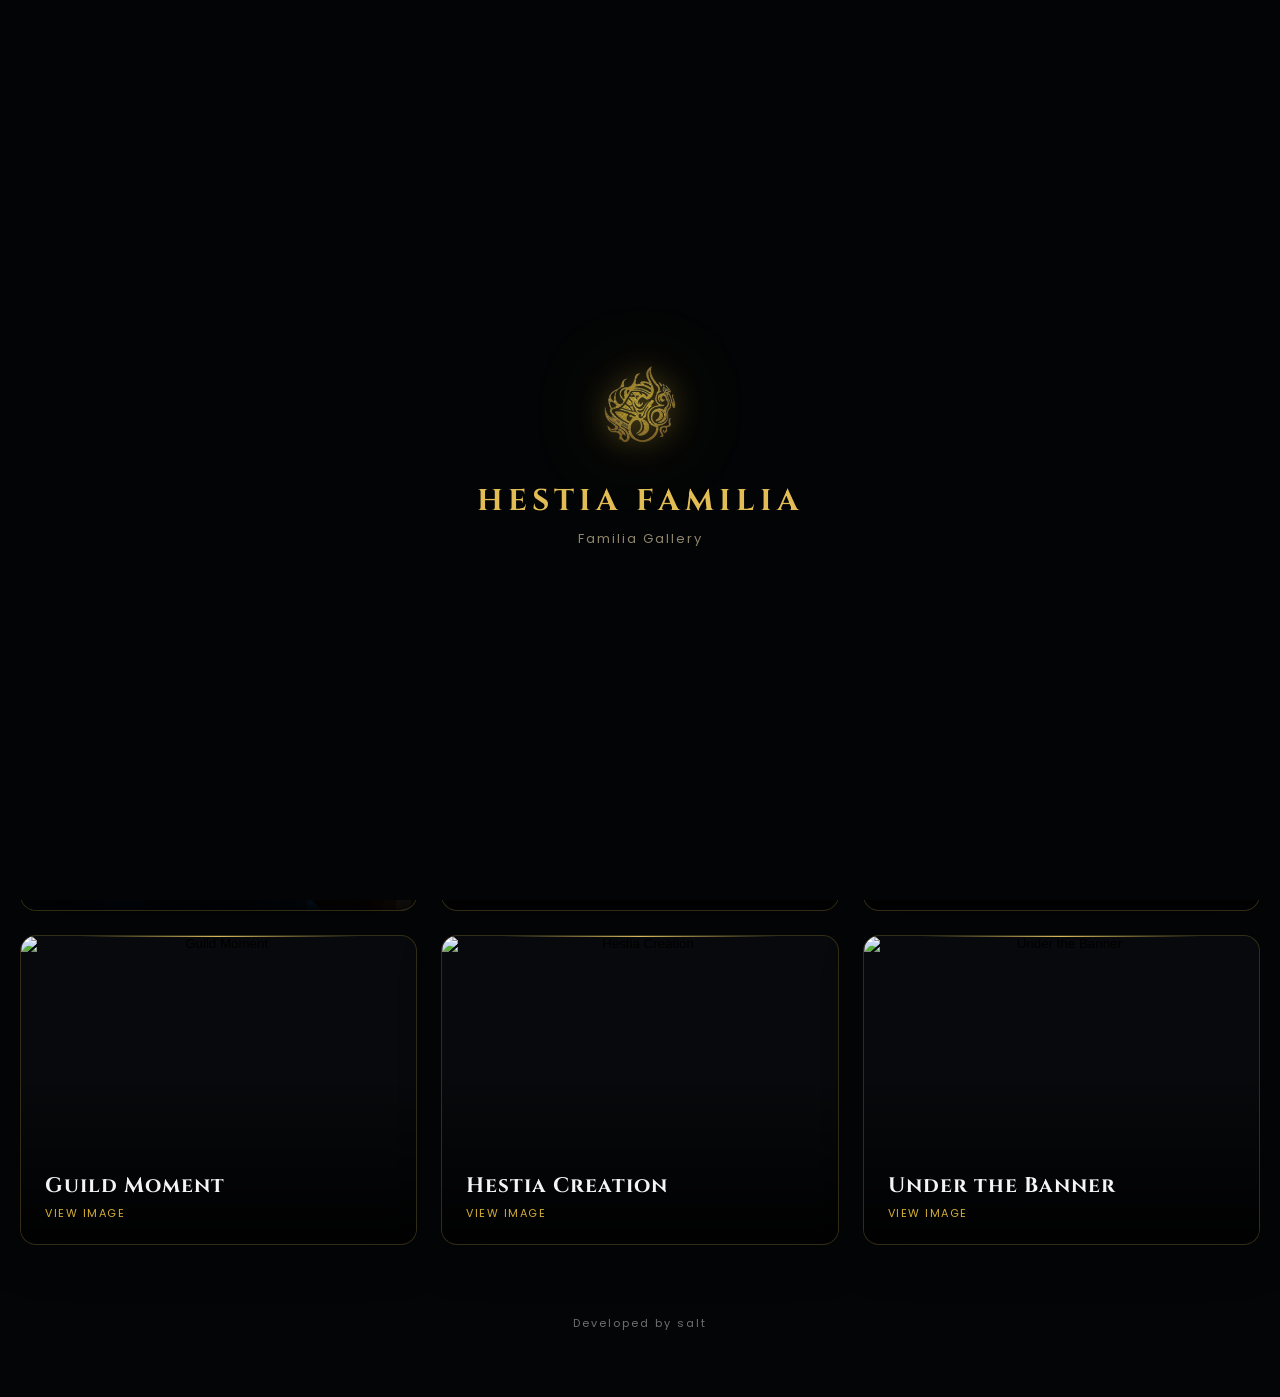
==== gallery.html @ 2c68318e "Update gallery.html" ====
<!DOCTYPE html>
<html lang="en">

<head>

    <meta charset="UTF-8">

    <meta
        name="viewport"
        content="width=device-width, initial-scale=1.0"
    >

    <title>Gallery | HESTIA FAMILIA</title>

    <link rel="preconnect" href="https://fonts.googleapis.com">

    <link
        rel="preconnect"
        href="https://fonts.gstatic.com"
        crossorigin
    >

    <link
        href="https://fonts.googleapis.com/css2?family=Cinzel:wght@500;700&family=Poppins:wght@300;400;600&display=swap"
        rel="stylesheet"
    >

    <link rel="stylesheet" href="style.css?v=80">
    <link rel="stylesheet" href="gallery.css?v=80">

</head>

<body class="gallery-page">

    <div id="loading-screen">

        <img
            src="HESTIACLANLOGOREAL.png"
            alt="Hestia Familia Logo"
        >

        <h1>HESTIA FAMILIA</h1>

        <p>Familia Gallery</p>

    </div>

    <div class="background-effects">

        <div class="stars"></div>

        <div id="twinkling-stars"></div>

        <div id="embers"></div>

        <div id="shooting-stars"></div>

    </div>

    <header>

        <a class="brand" href="index.html">

            <img
                src="HESTIACLANLOGOREAL.png"
                alt="HESTIA Logo"
            >

            <span>HESTIA FAMILIA</span>

        </a>

        <nav>

            <a href="index.html">
                Home
            </a>

            <a href="members.html">
                Members
            </a>

            <a
                class="active"
                href="gallery.html"
            >
                Gallery
            </a>

            <a href="rules.html">
                Rules
            </a>

            <a
                href="https://discord.gg/Nd5yAmPu9a"
                target="_blank"
                rel="noopener noreferrer"
            >
                Discord
            </a>

        </nav>

    </header>

    <main class="gallery-main">

        <section class="gallery-heading">

            <span class="heading-symbol">
                ✦
            </span>

            <h1>Familia Gallery</h1>

            <p>
                Memories, battles, creations, and moments shared
                beneath the banner of Hestia Familia.
            </p>

        </section>

        <section class="gallery-section">

            <div class="gallery-title">

                <span>✦</span>

                <h2>Our Memories</h2>

                <span>✦</span>

            </div>

            <p class="gallery-count">
                Click an image to view it in fullscreen.
            </p>

            <div
                id="gallery-grid"
                class="gallery-grid"
            >

                <button
                    class="gallery-item"
                    type="button"
                    data-full="meandaki.png"
                    data-title="Random Snaps"
                    data-description="A memorable memory of Hestia Familia."
                >

                    <img
                        src="meandaki.png"
                        alt="Random Snaps"
                        loading="lazy"
                    >

                    <span class="gallery-overlay">

                        <strong>Familia Gathering</strong>

                        <small>
                            View image
                        </small>

                    </span>

                </button>

                <button
                    class="gallery-item"
                    type="button"
                    data-full="gallery2.jpg"
                    data-title="Battle Memories"
                    data-description="Moments forged through battle and teamwork."
                >

                    <img
                        src="gallery2.jpg"
                        alt="Battle Memories"
                        loading="lazy"
                    >

                    <span class="gallery-overlay">

                        <strong>Battle Memories</strong>

                        <small>
                            View image
                        </small>

                    </span>

                </button>

                <button
                    class="gallery-item"
                    type="button"
                    data-full="gallery3.jpg"
                    data-title="Familia Adventure"
                    data-description="Another adventure shared beneath our banner."
                >

                    <img
                        src="gallery3.jpg"
                        alt="Familia Adventure"
                        loading="lazy"
                    >

                    <span class="gallery-overlay">

                        <strong>Familia Adventure</strong>

                        <small>
                            View image
                        </small>

                    </span>

                </button>

                <button
                    class="gallery-item"
                    type="button"
                    data-full="gallery4.jpg"
                    data-title="Guild Moment"
                    data-description="A special moment remembered by the Familia."
                >

                    <img
                        src="gallery4.jpg"
                        alt="Guild Moment"
                        loading="lazy"
                    >

                    <span class="gallery-overlay">

                        <strong>Guild Moment</strong>

                        <small>
                            View image
                        </small>

                    </span>

                </button>

                <button
                    class="gallery-item"
                    type="button"
                    data-full="gallery5.jpg"
                    data-title="Hestia Creation"
                    data-description="A creation made by a member of Hestia Familia."
                >

                    <img
                        src="gallery5.jpg"
                        alt="Hestia Creation"
                        loading="lazy"
                    >

                    <span class="gallery-overlay">

                        <strong>Hestia Creation</strong>

                        <small>
                            View image
                        </small>

                    </span>

                </button>

                <button
                    class="gallery-item"
                    type="button"
                    data-full="gallery6.jpg"
                    data-title="Under the Banner"
                    data-description="United under one banner as one Familia."
                >

                    <img
                        src="gallery6.jpg"
                        alt="Under the Banner"
                        loading="lazy"
                    >

                    <span class="gallery-overlay">

                        <strong>Under the Banner</strong>

                        <small>
                            View image
                        </small>

                    </span>

                </button>

            </div>

        </section>

        <p class="gallery-developer">
            Developed by salt
        </p>

    </main>

    <div
        id="gallery-lightbox"
        class="gallery-lightbox"
        aria-hidden="true"
    >

        <button
            id="lightbox-close"
            class="lightbox-close"
            type="button"
            aria-label="Close image"
        >
            ×
        </button>

        <button
            id="lightbox-previous"
            class="lightbox-navigation lightbox-previous"
            type="button"
            aria-label="Previous image"
        >
            ‹
        </button>

        <figure class="lightbox-content">

            <img
                id="lightbox-image"
                src=""
                alt=""
            >

            <figcaption>

                <h2 id="lightbox-title"></h2>

                <p id="lightbox-description"></p>

            </figcaption>

        </figure>

        <button
            id="lightbox-next"
            class="lightbox-navigation lightbox-next"
            type="button"
            aria-label="Next image"
        >
            ›
        </button>

    </div>

    <script src="script.js?v=80"></script>
    <script src="gallery.js?v=80"></script>

</body>

</html>
---- style.css ----
/* =====================================================
   HESTIA FAMILIA — MAIN STYLESHEET
===================================================== */

* {
    margin: 0;
    padding: 0;
    box-sizing: border-box;
}

html,
body {
    width: 100%;
    height: 100%;
}

html {
    overflow: hidden;
}

body {
    position: relative;
    overflow: hidden;

    font-family: "Poppins", sans-serif;
    color: #ffffff;

    background: #030405;
}

/* =====================================================
   BACKGROUND
===================================================== */

.background-effects {
    position: fixed;
    inset: 0;
    z-index: -10;

    overflow: hidden;
    pointer-events: none;

    background:
        radial-gradient(
            circle at 50% 35%,
            rgba(173, 128, 25, 0.2),
            transparent 35%
        ),
        radial-gradient(
            circle at 20% 85%,
            rgba(18, 33, 55, 0.15),
            transparent 35%
        ),
        linear-gradient(
            180deg,
            #06080c 0%,
            #020304 100%
        );
}

.stars {
    position: absolute;
    inset: -500px 0 0;

    background-image:
        radial-gradient(
            circle,
            rgba(255, 255, 255, 0.9) 1px,
            transparent 1px
        ),
        radial-gradient(
            circle,
            rgba(212, 175, 55, 0.75) 1px,
            transparent 1px
        );

    background-position:
        0 0,
        35px 35px;

    background-size:
        78px 78px,
        115px 115px;

    opacity: 0.22;

    animation: moveStars 90s linear infinite;
}

@keyframes moveStars {
    from {
        transform: translateY(0);
    }

    to {
        transform: translateY(500px);
    }
}

/* Twinkling stars created by JavaScript */

.twinkle {
    position: absolute;

    width: 2px;
    height: 2px;

    border-radius: 50%;

    background: #ffffff;

    box-shadow:
        0 0 6px rgba(255, 255, 255, 0.9),
        0 0 12px rgba(255, 255, 255, 0.35);

    animation:
        twinkleStar var(--duration)
        ease-in-out
        infinite;

    animation-delay: var(--delay);
}

.twinkle.gold {
    background: #e2bd55;

    box-shadow:
        0 0 7px rgba(226, 189, 85, 0.95),
        0 0 15px rgba(226, 189, 85, 0.4);
}

@keyframes twinkleStar {
    0%,
    100% {
        opacity: 0.15;
        transform: scale(0.7);
    }

    50% {
        opacity: 1;
        transform: scale(1.7);
    }
}

/* Floating embers */

.ember {
    position: absolute;
    bottom: -20px;

    width: var(--size);
    height: var(--size);

    border-radius: 50%;

    background: #d8a533;

    box-shadow:
        0 0 8px rgba(216, 165, 51, 0.9),
        0 0 18px rgba(216, 165, 51, 0.4);

    opacity: 0;

    animation:
        emberRise var(--duration)
        linear
        infinite;

    animation-delay: var(--delay);
}

@keyframes emberRise {
    0% {
        opacity: 0;
        transform: translate(0, 0) scale(0.5);
    }

    15% {
        opacity: 0.7;
    }

    80% {
        opacity: 0.2;
    }

    100% {
        opacity: 0;
        transform:
            translate(var(--drift), -110vh)
            scale(1.2);
    }
}

/* Shooting stars */

.shooting-star {
    position: absolute;

    width: 140px;
    height: 1px;

    opacity: 0;

    background:
        linear-gradient(
            90deg,
            transparent,
            rgba(255, 238, 183, 0.95)
        );

    transform: rotate(-35deg);

    animation:
        shootingStar var(--duration)
        ease-in-out
        infinite;

    animation-delay: var(--delay);
}

@keyframes shootingStar {
    0%,
    80% {
        opacity: 0;
        transform:
            translate(0, 0)
            rotate(-35deg);
    }

    84% {
        opacity: 1;
    }

    100% {
        opacity: 0;
        transform:
            translate(-650px, 650px)
            rotate(-35deg);
    }
}

/* =====================================================
   LOADING SCREEN
===================================================== */

#loading-screen {
    position: fixed;
    inset: 0;
    z-index: 9999;

    display: flex;
    flex-direction: column;
    justify-content: center;
    align-items: center;

    background: #030405;

    transition:
        opacity 0.8s ease,
        visibility 0.8s ease;
}

#loading-screen.hidden {
    opacity: 0;
    visibility: hidden;
    pointer-events: none;
}

#loading-screen img {
    width: 170px;

    filter:
        drop-shadow(
            0 0 15px
            rgba(212, 175, 55, 0.45)
        )
        drop-shadow(
            0 0 40px
            rgba(212, 175, 55, 0.2)
        );

    animation:
        loadingPulse 2s
        ease-in-out
        infinite;
}

#loading-screen h1 {
    margin-top: 24px;

    font-family: "Cinzel", serif;
    font-size: 30px;
    letter-spacing: 5px;

    color: #e2bd55;
}

#loading-screen p {
    margin-top: 8px;

    color: #8f856d;
    font-size: 13px;
    letter-spacing: 2px;
}

@keyframes loadingPulse {
    0%,
    100% {
        opacity: 0.75;
        transform: scale(1);
    }

    50% {
        opacity: 1;
        transform: scale(1.06);
    }
}

/* =====================================================
   HEADER / NAVIGATION
===================================================== */

header {
    position: fixed;
    top: 0;
    left: 0;
    z-index: 100;

    width: 100%;
    height: 78px;

    display: flex;
    justify-content: space-between;
    align-items: center;

    padding: 14px 60px;

    background:
        linear-gradient(
            180deg,
            rgba(3, 4, 5, 0.78),
            transparent
        );
}

.brand {
    display: flex;
    align-items: center;
    gap: 14px;

    font-family: "Cinzel", serif;
    font-size: 22px;
    letter-spacing: 1px;

    color: #d4af37;
}

.brand img {
    width: 42px;
    height: 42px;
    object-fit: contain;

    filter:
        drop-shadow(
            0 0 8px
            rgba(212, 175, 55, 0.3)
        );
}

nav {
    display: flex;
    align-items: center;
    gap: 34px;
}

nav a {
    position: relative;

    color: #e2e2e2;
    font-size: 16px;
    text-decoration: none;

    cursor: pointer;

    transition:
        color 0.25s ease;
}

nav a::after {
    content: "";

    position: absolute;
    left: 0;
    bottom: -8px;

    width: 0;
    height: 2px;

    background: #d4af37;

    transition:
        width 0.25s ease;
}

nav a:hover,
nav a.active {
    color: #d4af37;
}

nav a:hover::after,
nav a.active::after {
    width: 100%;
}

/* =====================================================
   HERO
===================================================== */

.hero {
    width: 100%;
    height: 100vh;
    height: 100dvh;

    display: flex;
    flex-direction: column;
    justify-content: center;
    align-items: center;

    text-align: center;

    padding:
        82px
        20px
        82px;

    overflow: hidden;
}

/* =====================================================
   CREST
===================================================== */

.crest {
    position: relative;

    width: 300px;
    height: 300px;

    display: flex;
    justify-content: center;
    align-items: center;

    flex-shrink: 0;

    animation:
        crestFloat 6s
        ease-in-out
        infinite;
}

.crest::before {
    content: "";

    position: absolute;
    inset: 15px;

    border-radius: 50%;

    background:
        radial-gradient(
            circle,
            rgba(212, 175, 55, 0.18),
            rgba(212, 175, 55, 0.04) 55%,
            transparent 72%
        );

    filter: blur(5px);
}

.crest-ring {
    position: relative;

    width: 280px;
    height: 280px;

    display: flex;
    justify-content: center;
    align-items: center;

    border-radius: 50%;

    border:
        1px solid
        rgba(212, 175, 55, 0.55);

    box-shadow:
        inset 0 0 22px
        rgba(212, 175, 55, 0.08),
        0 0 20px
        rgba(212, 175, 55, 0.12),
        0 0 55px
        rgba(212, 175, 55, 0.08);
}

.crest-ring::before,
.crest-ring::after {
    content: "";

    position: absolute;

    border-radius: 50%;
}

.crest-ring::before {
    inset: 12px;

    border:
        1px dashed
        rgba(212, 175, 55, 0.28);

    animation:
        rotateRing 45s
        linear
        infinite;
}

.crest-ring::after {
    inset: 29px;

    border:
        1px solid
        rgba(212, 175, 55, 0.16);
}

.hero-logo {
    position: relative;
    z-index: 2;

    width: 205px;
    height: auto;

    filter:
        drop-shadow(
            0 0 15px
            rgba(212, 175, 55, 0.3)
        )
        drop-shadow(
            0 0 38px
            rgba(212, 175, 55, 0.14)
        );
}

.crest-star {
    position: absolute;
    z-index: 4;

    color: #dfbd57;

    text-shadow:
        0 0 12px
        rgba(223, 189, 87, 0.8);

    animation:
        crestStarGlow 2.5s
        ease-in-out
        infinite;
}

.star-one {
    top: -12px;
    left: 50%;

    font-size: 24px;

    transform: translateX(-50%);
}

.star-two {
    bottom: 17px;
    left: 4px;

    font-size: 15px;
}

.star-three {
    right: 4px;
    bottom: 17px;

    font-size: 15px;
}

@keyframes crestFloat {
    0%,
    100% {
        transform: translateY(0);
    }

    50% {
        transform: translateY(-10px);
    }
}

@keyframes rotateRing {
    from {
        transform: rotate(0deg);
    }

    to {
        transform: rotate(360deg);
    }
}

@keyframes crestStarGlow {
    0%,
    100% {
        opacity: 0.45;
    }

    50% {
        opacity: 1;
    }
}

/* =====================================================
   HERO TEXT
===================================================== */

.hero h1 {
    margin-top: 16px;

    font-family: "Cinzel", serif;
    font-size: clamp(38px, 4vw, 58px);
    line-height: 1.05;
    letter-spacing: 3px;
}

.hero h2 {
    margin-top: 10px;

    color: #d4af37;

    font-size: clamp(18px, 2vw, 25px);
    font-weight: 400;
}

.hero p {
    max-width: 700px;

    margin: 18px auto 0;

    color: #bdbdbd;

    font-size: clamp(14px, 1.2vw, 17px);
    line-height: 1.65;
}

/* =====================================================
   BUTTON
===================================================== */

.button {
    display: inline-flex;
    justify-content: center;
    align-items: center;

    margin-top: 22px;
    padding: 12px 40px;

    border:
        2px solid
        #d4af37;

    border-radius: 999px;

    color: #d4af37;

    font-size: 16px;
    text-decoration: none;

    background:
        rgba(5, 6, 8, 0.65);

    transition:
        color 0.3s ease,
        background 0.3s ease,
        box-shadow 0.3s ease,
        transform 0.3s ease;
}

.button:hover {
    color: #050608;
    background: #d4af37;

    box-shadow:
        0 0 18px
        rgba(212, 175, 55, 0.4);

    transform: translateY(-2px);
}

/* =====================================================
   FOOTER
===================================================== */

footer {
    position: fixed;
    left: 0;
    bottom: 12px;
    z-index: 100;

    width: 100%;

    color: #777777;

    font-size: 12px;
    letter-spacing: 2px;
    text-align: center;

    pointer-events: none;
}

/* =====================================================
   SHORT LAPTOP SCREENS
===================================================== */

@media (max-height: 800px) {
    header {
        height: 66px;
        padding: 10px 45px;
    }

    .brand img {
        width: 36px;
        height: 36px;
    }

    .brand {
        font-size: 19px;
    }

    .hero {
        padding:
            68px
            20px
            62px;
    }

    .crest {
        width: 245px;
        height: 245px;
    }

    .crest-ring {
        width: 228px;
        height: 228px;
    }

    .hero-logo {
        width: 165px;
    }

    .hero h1 {
        margin-top: 8px;
        font-size: 40px;
    }

    .hero h2 {
        margin-top: 5px;
        font-size: 19px;
    }

    .hero p {
        margin-top: 10px;
        font-size: 14px;
        line-height: 1.45;
    }

    .button {
        margin-top: 14px;
        padding: 9px 32px;
        font-size: 14px;
    }

    footer {
        bottom: 7px;
        font-size: 10px;
    }
}

/* =====================================================
   MOBILE
===================================================== */

@media (max-width: 760px) {
    header {
        height: auto;

        flex-direction: column;

        padding: 10px 14px;
        gap: 8px;
    }

    .brand {
        font-size: 16px;
    }

    .brand img {
        width: 32px;
        height: 32px;
    }

    nav {
        gap: 14px;
    }

    nav a {
        font-size: 12px;
    }

    .hero {
        padding:
            110px
            18px
            55px;
    }

    .crest {
        width: 235px;
        height: 235px;
    }

    .crest-ring {
        width: 220px;
        height: 220px;
    }

    .hero-logo {
        width: 160px;
    }

    .hero h1 {
        margin-top: 10px;

        font-size: 34px;
        letter-spacing: 2px;
    }

    .hero h2 {
        font-size: 17px;
    }

    .hero p {
        max-width: 92%;

        margin-top: 12px;

        font-size: 13px;
        line-height: 1.5;
    }

    .button {
        margin-top: 16px;
        padding: 10px 28px;

        font-size: 14px;
    }

    footer {
        bottom: 7px;
        font-size: 9px;
    }
}

/* Very small phones */

@media (max-width: 430px) {
    nav {
        gap: 9px;
    }

    nav a {
        font-size: 10px;
    }

    .crest {
        width: 205px;
        height: 205px;
    }

    .crest-ring {
        width: 192px;
        height: 192px;
    }

    .hero-logo {
        width: 140px;
    }

    .hero h1 {
        font-size: 28px;
    }

    .hero h2 {
        font-size: 15px;
    }
}

/* =====================================================
   REDUCED MOTION
===================================================== */

@media (prefers-reduced-motion: reduce) {
    *,
    *::before,
    *::after {
        animation-duration: 0.01ms !important;
        animation-iteration-count: 1 !important;
        scroll-behavior: auto !important;
    }
}
---- gallery.css ----
/* =====================================================
   HESTIA FAMILIA — GALLERY PAGE
===================================================== */

html:has(body.gallery-page),
body.gallery-page {
    width: 100%;
    min-height: 100%;
    height: auto !important;

    overflow-x: hidden !important;
    overflow-y: auto !important;
}

body.gallery-page {
    position: relative;

    margin: 0;

    background: #030507;
}

/* Main container */

.gallery-main {
    position: relative;
    z-index: 2;

    width: min(1280px, calc(100% - 40px));

    margin: 0 auto;

    padding:
        150px
        0
        65px;
}

/* Heading */

.gallery-heading {
    max-width: 800px;

    margin:
        0
        auto
        90px;

    text-align: center;
}

.gallery-heading .heading-symbol {
    display: inline-block;

    color: #d4af37;

    font-size: 24px;

    text-shadow:
        0 0 12px rgba(212, 175, 55, 0.8),
        0 0 30px rgba(212, 175, 55, 0.35);
}

.gallery-heading h1 {
    margin:
        14px
        0
        0;

    color: #f4f4f4;

    font-family: "Cinzel", serif;
    font-size: clamp(42px, 6vw, 70px);
    font-weight: 700;

    letter-spacing: 4px;
    line-height: 1.1;

    text-transform: uppercase;

    text-shadow:
        0 0 22px rgba(255, 255, 255, 0.08);
}

.gallery-heading p {
    max-width: 720px;

    margin:
        22px
        auto
        0;

    color: #aaa;

    font-family: "Poppins", sans-serif;
    font-size: 15px;
    line-height: 1.9;
}

/* Gallery section */

.gallery-section {
    position: relative;

    padding-top: 50px;
}

.gallery-section::before {
    content: "";

    position: absolute;
    top: 0;
    left: 50%;

    width: min(900px, 90%);
    height: 1px;

    transform: translateX(-50%);

    background:
        linear-gradient(
            90deg,
            transparent,
            rgba(212, 175, 55, 0.6),
            transparent
        );
}

.gallery-title {
    display: flex;
    justify-content: center;
    align-items: center;

    gap: 18px;
}

.gallery-title span {
    color: #d4af37;

    font-size: 14px;
}

.gallery-title h2 {
    margin: 0;

    color: #d4af37;

    font-family: "Cinzel", serif;
    font-size: clamp(27px, 4vw, 40px);

    letter-spacing: 2px;
    text-transform: uppercase;
}

.gallery-count {
    margin:
        18px
        0
        42px;

    color: #858585;

    font-family: "Poppins", sans-serif;
    font-size: 13px;

    letter-spacing: 1px;
    text-align: center;
}

/* Gallery grid */

.gallery-grid {
    display: grid;

    grid-template-columns:
        repeat(3, minmax(0, 1fr));

    gap: 24px;
}

/* Gallery card */

.gallery-item {
    position: relative;

    width: 100%;
    height: 310px;

    padding: 0;

    overflow: hidden;

    border:
        1px solid
        rgba(212, 175, 55, 0.22);

    border-radius: 16px;

    background: #07090c;

    box-shadow:
        0 15px 40px rgba(0, 0, 0, 0.28);

    cursor: pointer;

    transition:
        transform 0.3s ease,
        border-color 0.3s ease,
        box-shadow 0.3s ease;
}

.gallery-item::before {
    content: "";

    position: absolute;
    z-index: 2;
    inset: 0;

    background:
        linear-gradient(
            180deg,
            transparent 45%,
            rgba(0, 0, 0, 0.92)
        );
}

.gallery-item::after {
    content: "";

    position: absolute;
    z-index: 3;
    top: 0;
    left: 15%;

    width: 70%;
    height: 1px;

    background:
        linear-gradient(
            90deg,
            transparent,
            rgba(237, 204, 100, 0.9),
            transparent
        );
}

.gallery-item:hover {
    transform:
        translateY(-8px)
        scale(1.01);

    border-color:
        rgba(212, 175, 55, 0.7);

    box-shadow:
        0 22px 55px rgba(0, 0, 0, 0.45),
        0 0 28px rgba(212, 175, 55, 0.09);
}

.gallery-item img {
    width: 100%;
    height: 100%;

    display: block;

    object-fit: cover;

    transition:
        transform 0.6s ease,
        filter 0.4s ease;
}

.gallery-item:hover img {
    transform: scale(1.08);

    filter: brightness(1.08);
}

/* Image caption */

.gallery-overlay {
    position: absolute;
    z-index: 4;

    left: 24px;
    right: 24px;
    bottom: 22px;

    display: flex;
    flex-direction: column;
    align-items: flex-start;

    text-align: left;
}

.gallery-overlay strong {
    color: #f4f4f4;

    font-family: "Cinzel", serif;
    font-size: 21px;
    letter-spacing: 1px;
}

.gallery-overlay small {
    margin-top: 5px;

    color: #d4af37;

    font-family: "Poppins", sans-serif;
    font-size: 11px;
    letter-spacing: 1.5px;
    text-transform: uppercase;
}

/* Developer */

.gallery-developer {
    margin:
        70px
        0
        0;

    color: #6f6f6f;

    font-family: "Poppins", sans-serif;
    font-size: 11px;

    letter-spacing: 2px;
    text-align: center;
}

/* =====================================================
   LIGHTBOX
===================================================== */

.gallery-lightbox {
    position: fixed;
    z-index: 9999;
    inset: 0;

    display: flex;
    justify-content: center;
    align-items: center;

    padding: 40px;

    opacity: 0;
    visibility: hidden;

    background:
        rgba(0, 0, 0, 0.93);

    backdrop-filter: blur(8px);

    transition:
        opacity 0.3s ease,
        visibility 0.3s ease;
}

.gallery-lightbox.open {
    opacity: 1;
    visibility: visible;
}

.lightbox-content {
    width: min(1100px, 90vw);

    margin: 0;

    display: flex;
    flex-direction: column;
    align-items: center;
}

.lightbox-content img {
    max-width: 100%;
    max-height: 72vh;

    display: block;

    border:
        1px solid
        rgba(212, 175, 55, 0.45);

    border-radius: 12px;

    object-fit: contain;

    box-shadow:
        0 25px 80px rgba(0, 0, 0, 0.65);
}

.lightbox-content figcaption {
    max-width: 760px;

    margin-top: 20px;

    text-align: center;
}

.lightbox-content h2 {
    margin: 0;

    color: #d4af37;

    font-family: "Cinzel", serif;
    font-size: 26px;
}

.lightbox-content p {
    margin:
        8px
        0
        0;

    color: #aaa;

    font-family: "Poppins", sans-serif;
    font-size: 13px;
    line-height: 1.7;
}

.lightbox-close {
    position: absolute;

    top: 22px;
    right: 28px;

    width: 48px;
    height: 48px;

    border:
        1px solid
        rgba(212, 175, 55, 0.35);

    border-radius: 50%;

    color: #f4f4f4;
    font-size: 31px;
    line-height: 1;

    background:
        rgba(8, 10, 13, 0.82);

    cursor: pointer;

    transition:
        color 0.25s ease,
        border-color 0.25s ease,
        transform 0.25s ease;
}

.lightbox-close:hover {
    color: #d4af37;

    border-color: #d4af37;

    transform: rotate(90deg);
}

.lightbox-navigation {
    position: absolute;

    top: 50%;

    width: 52px;
    height: 70px;

    transform: translateY(-50%);

    border:
        1px solid
        rgba(212, 175, 55, 0.3);

    border-radius: 10px;

    color: #f4f4f4;
    font-size: 42px;

    background:
        rgba(8, 10, 13, 0.75);

    cursor: pointer;

    transition:
        color 0.25s ease,
        border-color 0.25s ease,
        background 0.25s ease;
}

.lightbox-navigation:hover {
    color: #d4af37;

    border-color: #d4af37;

    background:
        rgba(20, 17, 10, 0.9);
}

.lightbox-previous {
    left: 24px;
}

.lightbox-next {
    right: 24px;
}

/* Responsive */

@media (max-width: 1000px) {
    .gallery-grid {
        grid-template-columns:
            repeat(2, minmax(0, 1fr));
    }
}

@media (max-width: 680px) {
    .gallery-main {
        width: calc(100% - 24px);

        padding:
            130px
            0
            45px;
    }

    .gallery-heading {
        margin-bottom: 65px;
    }

    .gallery-heading h1 {
        font-size: 42px;
        letter-spacing: 1.5px;
    }

    .gallery-heading p {
        font-size: 13px;
    }

    .gallery-grid {
        grid-template-columns: 1fr;
    }

    .gallery-item {
        height: 260px;
    }

    .gallery-lightbox {
        padding:
            70px
            14px
            30px;
    }

    .lightbox-navigation {
        top: auto;
        bottom: 18px;

        width: 48px;
        height: 48px;

        transform: none;

        border-radius: 50%;
    }

    .lightbox-previous {
        left: calc(50% - 62px);
    }

    .lightbox-next {
        right: calc(50% - 62px);
    }

    .lightbox-content img {
        max-height: 62vh;
    }
}
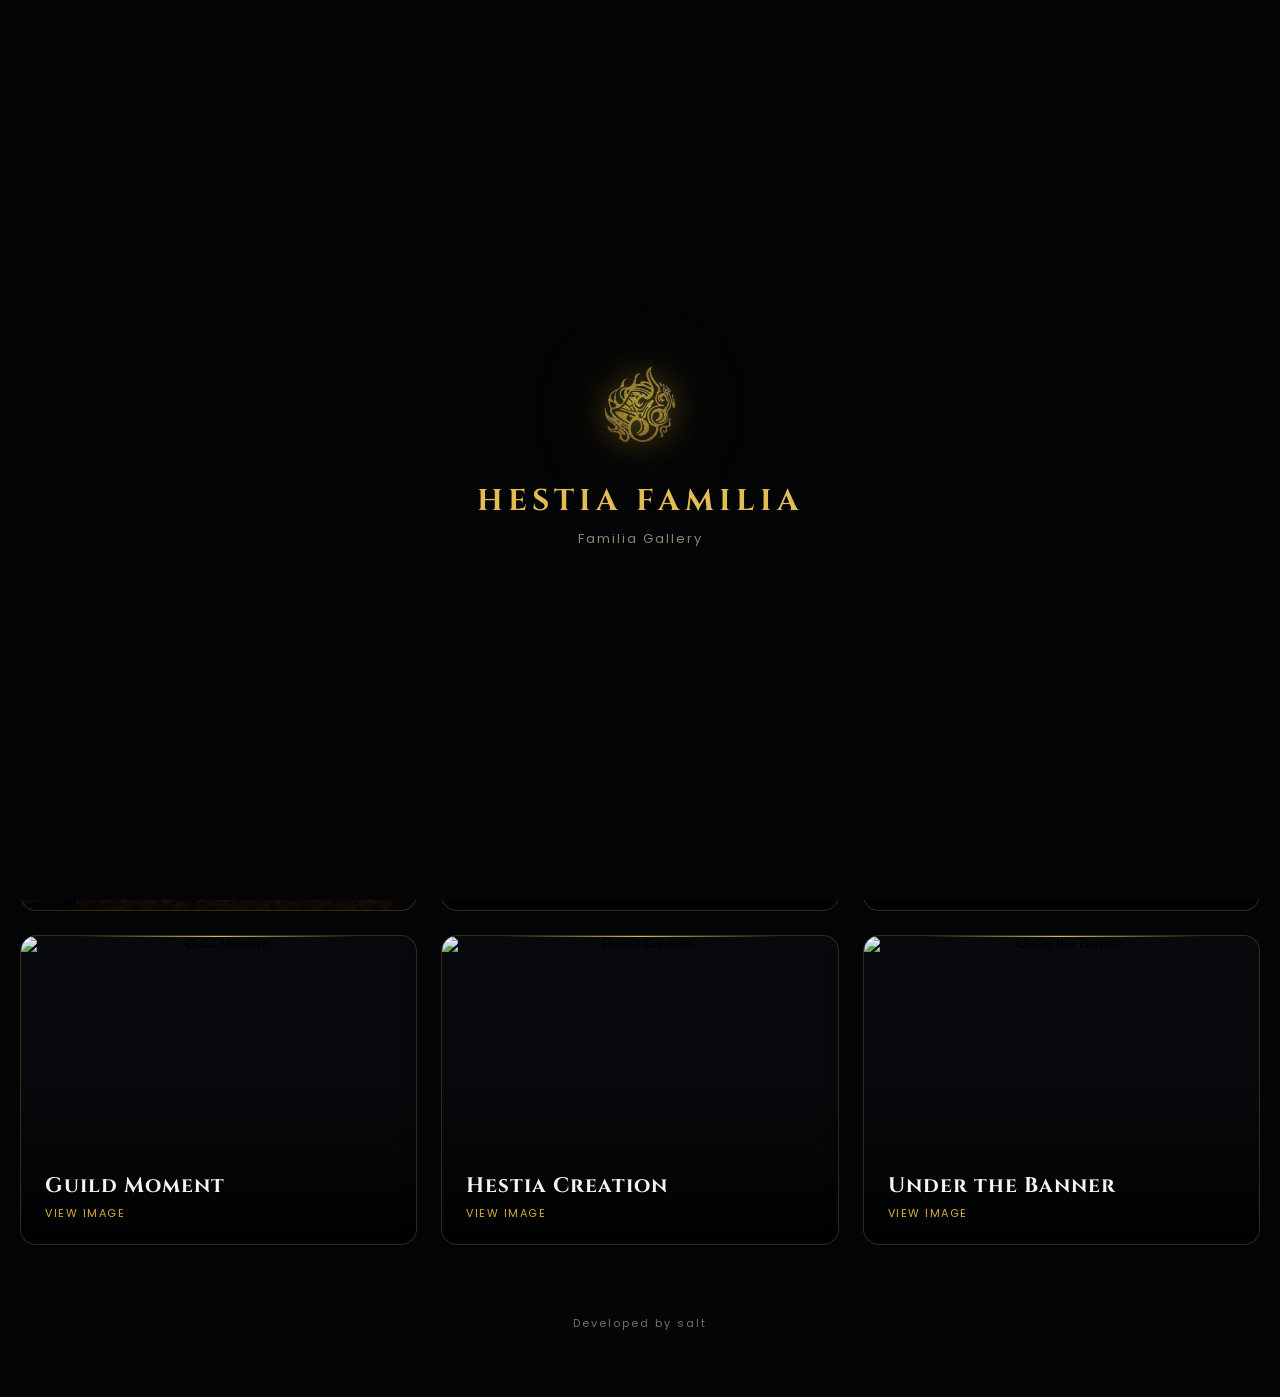
==== commit b6231d9a: "Update gallery.html" ====
--- a/gallery.html
+++ b/gallery.html
@@ -144,20 +144,20 @@
                 <button
                     class="gallery-item"
                     type="button"
-                    data-full="meandaki.png"
+                    data-full="meandaki2.png"
                     data-title="Random Snaps"
                     data-description="A memorable memory of Hestia Familia."
                 >
 
                     <img
-                        src="meandaki.png"
+                        src="meandaki2.png"
                         alt="Random Snaps"
                         loading="lazy"
                     >
 
                     <span class="gallery-overlay">
 
-                        <strong>Familia Gathering</strong>
+                        <strong>Random Snaps</strong>
 
                         <small>
                             View image
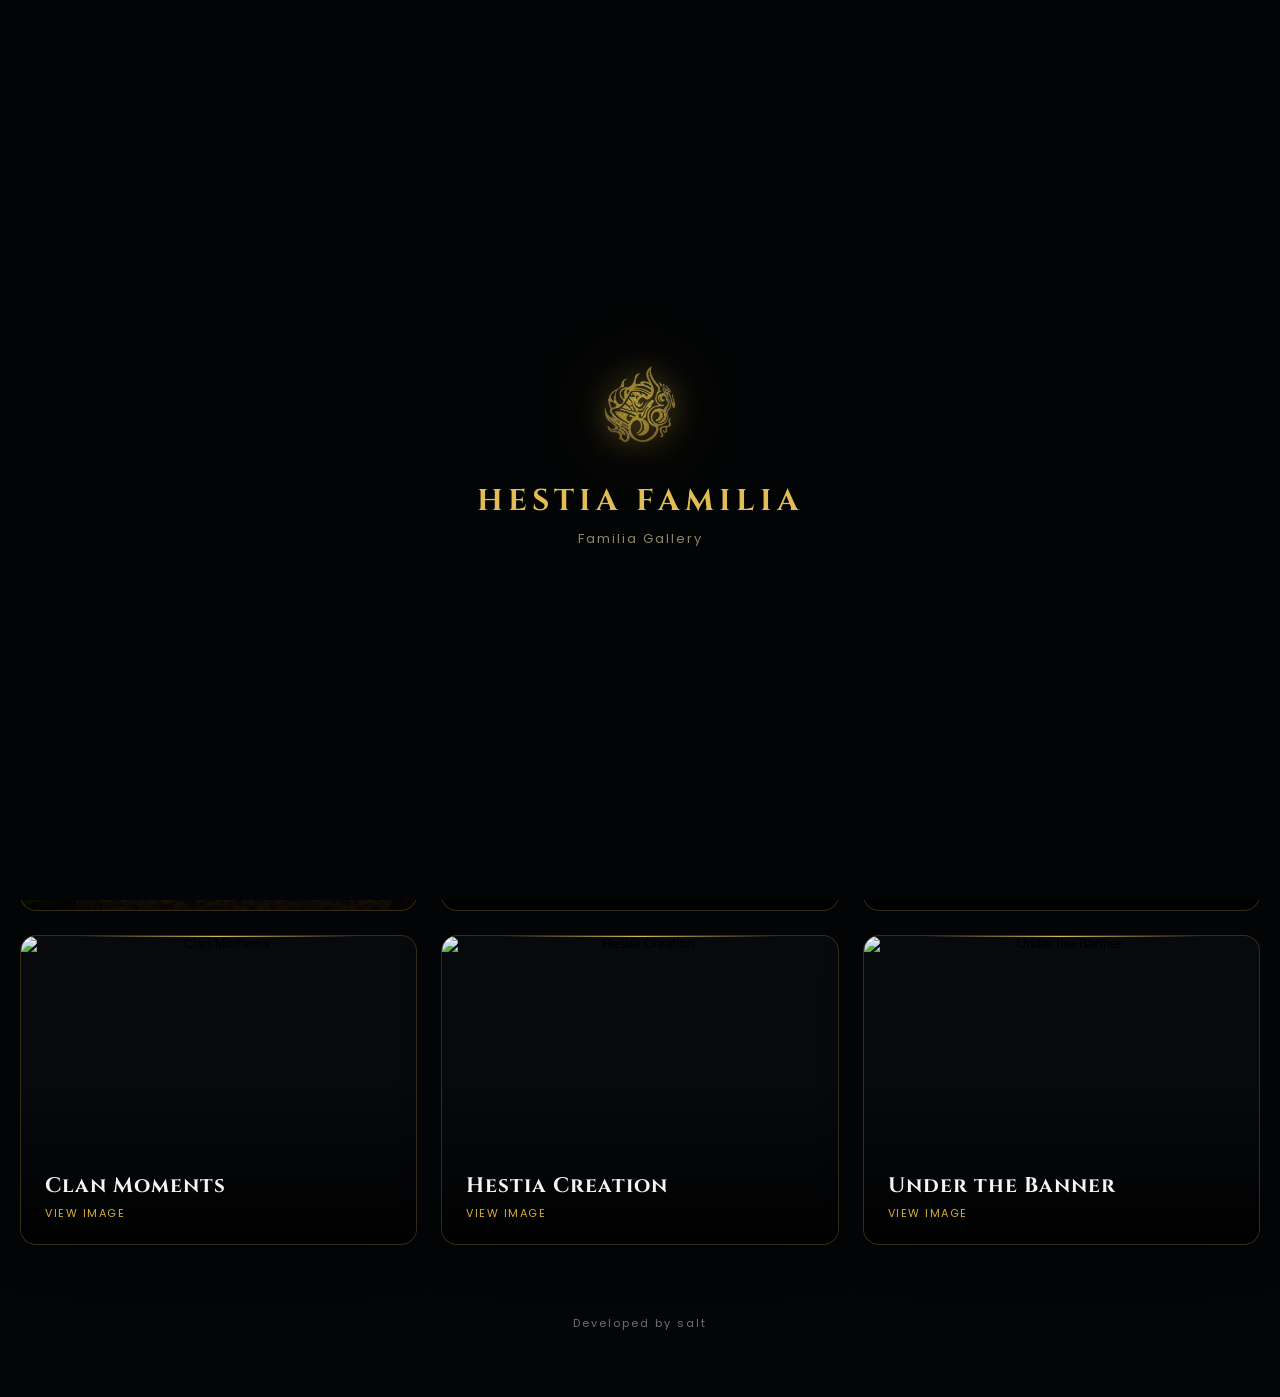
==== commit e3f86b2a: "Update gallery.html" ====
--- a/gallery.html
+++ b/gallery.html
@@ -223,19 +223,19 @@
                     class="gallery-item"
                     type="button"
                     data-full="gallery4.jpg"
-                    data-title="Guild Moment"
+                    data-title="Clan Moments"
                     data-description="A special moment remembered by the Familia."
                 >
 
                     <img
                         src="gallery4.jpg"
-                        alt="Guild Moment"
-                        loading="lazy"
-                    >
-
-                    <span class="gallery-overlay">
-
-                        <strong>Guild Moment</strong>
+                        alt="Clan Moments"
+                        loading="lazy"
+                    >
+
+                    <span class="gallery-overlay">
+
+                        <strong>Clan Moments</strong>
 
                         <small>
                             View image
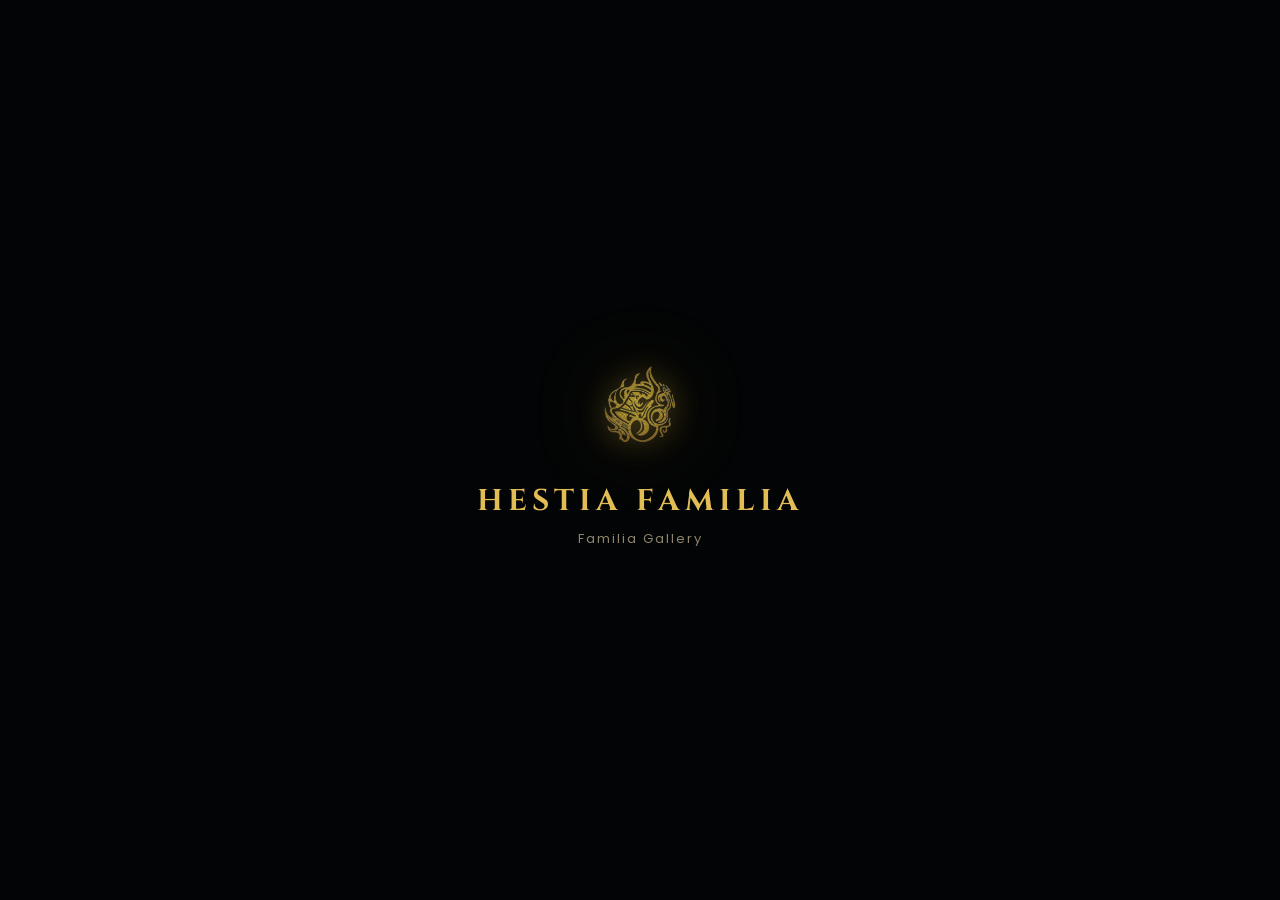
==== commit cac7d05e: "Update gallery.html" ====
--- a/gallery.html
+++ b/gallery.html
@@ -10,9 +10,23 @@
         content="width=device-width, initial-scale=1.0"
     >
 
+    <meta
+        name="description"
+        content="Approved memories, screenshots, artwork, and videos shared by Hestia Familia members."
+    >
+
     <title>Gallery | HESTIA FAMILIA</title>
 
-    <link rel="preconnect" href="https://fonts.googleapis.com">
+    <link
+        rel="icon"
+        type="image/png"
+        href="webicon.png"
+    >
+
+    <link
+        rel="preconnect"
+        href="https://fonts.googleapis.com"
+    >
 
     <link
         rel="preconnect"
@@ -21,16 +35,27 @@
     >
 
     <link
-        href="https://fonts.googleapis.com/css2?family=Cinzel:wght@500;700&family=Poppins:wght@300;400;600&display=swap"
+        href="https://fonts.googleapis.com/css2?family=Cinzel:wght@500;700&family=Poppins:wght@300;400;500;600&display=swap"
         rel="stylesheet"
     >
 
-    <link rel="stylesheet" href="style.css?v=80">
-    <link rel="stylesheet" href="gallery.css?v=80">
+    <link
+        rel="stylesheet"
+        href="style.css?v=82"
+    >
+
+    <link
+        rel="stylesheet"
+        href="gallery.css?v=82"
+    >
 
 </head>
 
 <body class="gallery-page">
+
+    <!-- ================================================
+         LOADING SCREEN
+    ================================================= -->
 
     <div id="loading-screen">
 
@@ -45,7 +70,14 @@
 
     </div>
 
-    <div class="background-effects">
+    <!-- ================================================
+         BACKGROUND EFFECTS
+    ================================================= -->
+
+    <div
+        class="background-effects"
+        aria-hidden="true"
+    >
 
         <div class="stars"></div>
 
@@ -57,20 +89,30 @@
 
     </div>
 
+    <!-- ================================================
+         HEADER
+    ================================================= -->
+
     <header>
 
-        <a class="brand" href="index.html">
+        <a
+            class="brand"
+            href="index.html"
+            aria-label="Go to Hestia Familia homepage"
+        >
 
             <img
                 src="HESTIACLANLOGOREAL.png"
-                alt="HESTIA Logo"
-            >
-
-            <span>HESTIA FAMILIA</span>
+                alt="HESTIA Familia logo"
+            >
+
+            <span>
+                HESTIA FAMILIA
+            </span>
 
         </a>
 
-        <nav>
+        <nav aria-label="Main navigation">
 
             <a href="index.html">
                 Home
@@ -83,6 +125,7 @@
             <a
                 class="active"
                 href="gallery.html"
+                aria-current="page"
             >
                 Gallery
             </a>
@@ -103,15 +146,26 @@
 
     </header>
 
+    <!-- ================================================
+         MAIN CONTENT
+    ================================================= -->
+
     <main class="gallery-main">
 
+        <!-- Gallery introduction -->
+
         <section class="gallery-heading">
 
-            <span class="heading-symbol">
+            <span
+                class="heading-symbol"
+                aria-hidden="true"
+            >
                 ✦
             </span>
 
-            <h1>Familia Gallery</h1>
+            <h1>
+                Familia Gallery
+            </h1>
 
             <p>
                 Memories, battles, creations, and moments shared
@@ -120,184 +174,46 @@
 
         </section>
 
+        <!-- Dynamic Discord gallery -->
+
         <section class="gallery-section">
 
             <div class="gallery-title">
 
-                <span>✦</span>
-
-                <h2>Our Memories</h2>
-
-                <span>✦</span>
+                <span aria-hidden="true">
+                    ✦
+                </span>
+
+                <h2>
+                    Our Memories
+                </h2>
+
+                <span aria-hidden="true">
+                    ✦
+                </span>
 
             </div>
 
-            <p class="gallery-count">
-                Click an image to view it in fullscreen.
+            <p
+                id="gallery-status"
+                class="gallery-status gallery-count"
+                aria-live="polite"
+            >
+                Gathering approved Familia memories...
             </p>
+
+            <!--
+                Approved images and videos from Discord
+                will be generated here automatically
+                by gallery.js.
+            -->
 
             <div
                 id="gallery-grid"
                 class="gallery-grid"
-            >
-
-                <button
-                    class="gallery-item"
-                    type="button"
-                    data-full="meandaki2.png"
-                    data-title="Random Snaps"
-                    data-description="A memorable memory of Hestia Familia."
-                >
-
-                    <img
-                        src="meandaki2.png"
-                        alt="Random Snaps"
-                        loading="lazy"
-                    >
-
-                    <span class="gallery-overlay">
-
-                        <strong>Random Snaps</strong>
-
-                        <small>
-                            View image
-                        </small>
-
-                    </span>
-
-                </button>
-
-                <button
-                    class="gallery-item"
-                    type="button"
-                    data-full="gallery2.jpg"
-                    data-title="Battle Memories"
-                    data-description="Moments forged through battle and teamwork."
-                >
-
-                    <img
-                        src="gallery2.jpg"
-                        alt="Battle Memories"
-                        loading="lazy"
-                    >
-
-                    <span class="gallery-overlay">
-
-                        <strong>Battle Memories</strong>
-
-                        <small>
-                            View image
-                        </small>
-
-                    </span>
-
-                </button>
-
-                <button
-                    class="gallery-item"
-                    type="button"
-                    data-full="gallery3.jpg"
-                    data-title="Familia Adventure"
-                    data-description="Another adventure shared beneath our banner."
-                >
-
-                    <img
-                        src="gallery3.jpg"
-                        alt="Familia Adventure"
-                        loading="lazy"
-                    >
-
-                    <span class="gallery-overlay">
-
-                        <strong>Familia Adventure</strong>
-
-                        <small>
-                            View image
-                        </small>
-
-                    </span>
-
-                </button>
-
-                <button
-                    class="gallery-item"
-                    type="button"
-                    data-full="gallery4.jpg"
-                    data-title="Clan Moments"
-                    data-description="A special moment remembered by the Familia."
-                >
-
-                    <img
-                        src="gallery4.jpg"
-                        alt="Clan Moments"
-                        loading="lazy"
-                    >
-
-                    <span class="gallery-overlay">
-
-                        <strong>Clan Moments</strong>
-
-                        <small>
-                            View image
-                        </small>
-
-                    </span>
-
-                </button>
-
-                <button
-                    class="gallery-item"
-                    type="button"
-                    data-full="gallery5.jpg"
-                    data-title="Hestia Creation"
-                    data-description="A creation made by a member of Hestia Familia."
-                >
-
-                    <img
-                        src="gallery5.jpg"
-                        alt="Hestia Creation"
-                        loading="lazy"
-                    >
-
-                    <span class="gallery-overlay">
-
-                        <strong>Hestia Creation</strong>
-
-                        <small>
-                            View image
-                        </small>
-
-                    </span>
-
-                </button>
-
-                <button
-                    class="gallery-item"
-                    type="button"
-                    data-full="gallery6.jpg"
-                    data-title="Under the Banner"
-                    data-description="United under one banner as one Familia."
-                >
-
-                    <img
-                        src="gallery6.jpg"
-                        alt="Under the Banner"
-                        loading="lazy"
-                    >
-
-                    <span class="gallery-overlay">
-
-                        <strong>Under the Banner</strong>
-
-                        <small>
-                            View image
-                        </small>
-
-                    </span>
-
-                </button>
-
-            </div>
+                aria-live="polite"
+                aria-busy="true"
+            ></div>
 
         </section>
 
@@ -306,18 +222,25 @@
         </p>
 
     </main>
+
+    <!-- ================================================
+         IMAGE / VIDEO LIGHTBOX
+    ================================================= -->
 
     <div
         id="gallery-lightbox"
         class="gallery-lightbox"
         aria-hidden="true"
+        role="dialog"
+        aria-modal="true"
+        aria-labelledby="lightbox-title"
     >
 
         <button
             id="lightbox-close"
             class="lightbox-close"
             type="button"
-            aria-label="Close image"
+            aria-label="Close gallery preview"
         >
             ×
         </button>
@@ -326,24 +249,45 @@
             id="lightbox-previous"
             class="lightbox-navigation lightbox-previous"
             type="button"
-            aria-label="Previous image"
+            aria-label="Previous gallery item"
         >
             ‹
         </button>
 
         <figure class="lightbox-content">
 
-            <img
-                id="lightbox-image"
-                src=""
-                alt=""
-            >
+            <div
+                id="lightbox-media-container"
+                class="lightbox-media-container"
+            >
+
+                <img
+                    id="lightbox-image"
+                    src=""
+                    alt=""
+                    hidden
+                >
+
+                <video
+                    id="lightbox-video"
+                    controls
+                    playsinline
+                    preload="metadata"
+                    hidden
+                ></video>
+
+            </div>
 
             <figcaption>
 
                 <h2 id="lightbox-title"></h2>
 
                 <p id="lightbox-description"></p>
+
+                <span
+                    id="lightbox-uploader"
+                    class="lightbox-uploader"
+                ></span>
 
             </figcaption>
 
@@ -353,15 +297,20 @@
             id="lightbox-next"
             class="lightbox-navigation lightbox-next"
             type="button"
-            aria-label="Next image"
+            aria-label="Next gallery item"
         >
             ›
         </button>
 
     </div>
 
-    <script src="script.js?v=80"></script>
-    <script src="gallery.js?v=80"></script>
+    <!-- ================================================
+         SCRIPTS
+    ================================================= -->
+
+    <script src="script.js?v=82"></script>
+
+    <script src="gallery.js?v=82"></script>
 
 </body>
 
--- a/style.css
+++ b/style.css
@@ -919,3 +919,59 @@
         scroll-behavior: auto !important;
     }
 }
+
+/* =====================================================
+   DEVELOPER CREDIT — BOTTOM CENTER
+===================================================== */
+
+.hero {
+    position: relative;
+}
+
+.hero .developer {
+    position: fixed;
+    left: 50%;
+    bottom: 22px;
+    z-index: 100;
+
+    width: max-content;
+    max-width: calc(100% - 30px);
+
+    margin: 0;
+
+    transform: translateX(-50%);
+
+    color: rgba(145, 145, 145, 0.75);
+
+    font-family: "Poppins", sans-serif;
+    font-size: 13px;
+    font-weight: 300;
+    line-height: 1;
+
+    letter-spacing: 4px;
+    text-align: center;
+    white-space: nowrap;
+
+    pointer-events: none;
+    user-select: none;
+}
+
+/* Short laptop screens */
+
+@media (max-height: 800px) {
+    .hero .developer {
+        bottom: 14px;
+        font-size: 11px;
+        letter-spacing: 3px;
+    }
+}
+
+/* Mobile */
+
+@media (max-width: 760px) {
+    .hero .developer {
+        bottom: 12px;
+        font-size: 10px;
+        letter-spacing: 3px;
+    }
+}
--- a/gallery.css
+++ b/gallery.css
@@ -576,3 +576,21 @@
         max-height: 62vh;
     }
 }
+
+/* Remove underline below HESTIA FAMILIA brand */
+
+.brand {
+    text-decoration: none !important;
+    border-bottom: none !important;
+}
+
+.brand span {
+    text-decoration: none !important;
+    border-bottom: none !important;
+}
+
+.brand::after,
+.brand span::after {
+    display: none !important;
+    content: none !important;
+}
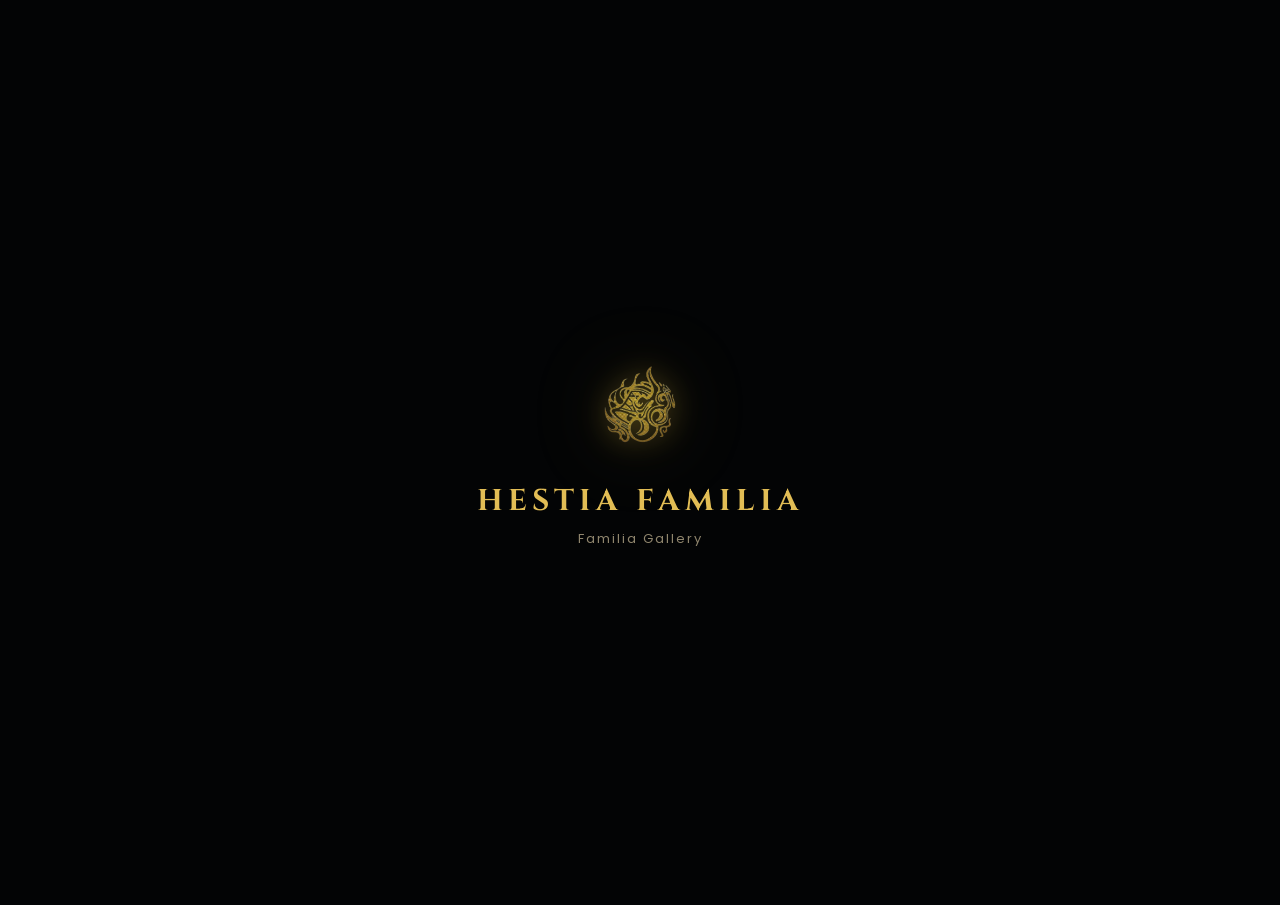
==== commit 0febadf3: "Update gallery.html" ====
--- a/gallery.html
+++ b/gallery.html
@@ -46,7 +46,7 @@
 
     <link
         rel="stylesheet"
-        href="gallery.css?v=82"
+        href="gallery.css?v=90"
     >
 
 </head>
@@ -310,7 +310,7 @@
 
     <script src="script.js?v=82"></script>
 
-    <script src="gallery.js?v=82"></script>
+    <script src="gallery.js?v=90"></script>
 
 </body>
 
--- a/gallery.css
+++ b/gallery.css
@@ -20,7 +20,13 @@
     background: #030507;
 }
 
-/* Main container */
+body.gallery-lightbox-open {
+    overflow: hidden !important;
+}
+
+/* =====================================================
+   MAIN CONTAINER
+===================================================== */
 
 .gallery-main {
     position: relative;
@@ -36,7 +42,9 @@
         65px;
 }
 
-/* Heading */
+/* =====================================================
+   PAGE HEADING
+===================================================== */
 
 .gallery-heading {
     max-width: 800px;
@@ -97,7 +105,9 @@
     line-height: 1.9;
 }
 
-/* Gallery section */
+/* =====================================================
+   GALLERY SECTION
+===================================================== */
 
 .gallery-section {
     position: relative;
@@ -126,12 +136,18 @@
         );
 }
 
+/* =====================================================
+   GALLERY TITLE
+===================================================== */
+
 .gallery-title {
     display: flex;
     justify-content: center;
     align-items: center;
 
     gap: 18px;
+
+    text-align: center;
 }
 
 .gallery-title span {
@@ -147,12 +163,24 @@
 
     font-family: "Cinzel", serif;
     font-size: clamp(27px, 4vw, 40px);
+    font-weight: 700;
 
     letter-spacing: 2px;
+
     text-transform: uppercase;
-}
-
-.gallery-count {
+
+    text-shadow:
+        0 0 18px rgba(212, 175, 55, 0.16);
+}
+
+/* =====================================================
+   GALLERY STATUS
+===================================================== */
+
+.gallery-count,
+.gallery-status {
+    min-height: 22px;
+
     margin:
         18px
         0
@@ -167,41 +195,59 @@
     text-align: center;
 }
 
-/* Gallery grid */
+/* =====================================================
+   GALLERY GRID
+===================================================== */
 
 .gallery-grid {
+    width: 100%;
+
     display: grid;
 
     grid-template-columns:
         repeat(3, minmax(0, 1fr));
 
-    gap: 24px;
-}
-
-/* Gallery card */
-
-.gallery-item {
+    gap: 26px;
+
+    align-items: stretch;
+}
+
+/* =====================================================
+   DYNAMIC GALLERY CARD
+===================================================== */
+
+.gallery-card {
     position: relative;
 
     width: 100%;
-    height: 310px;
-
-    padding: 0;
+    min-width: 0;
+
+    display: flex;
+    flex-direction: column;
 
     overflow: hidden;
 
     border:
         1px solid
-        rgba(212, 175, 55, 0.22);
-
-    border-radius: 16px;
-
-    background: #07090c;
+        rgba(212, 175, 55, 0.25);
+
+    border-radius: 17px;
+
+    color: inherit;
+
+    background:
+        linear-gradient(
+            145deg,
+            rgba(24, 20, 12, 0.94),
+            rgba(5, 7, 10, 0.98)
+        );
 
     box-shadow:
-        0 15px 40px rgba(0, 0, 0, 0.28);
-
-    cursor: pointer;
+        inset 0 0 30px
+        rgba(212, 175, 55, 0.025),
+
+        0 15px 42px
+        rgba(0, 0, 0, 0.3);
 
     transition:
         transform 0.3s ease,
@@ -209,28 +255,37 @@
         box-shadow 0.3s ease;
 }
 
-.gallery-item::before {
+.gallery-card::before {
     content: "";
 
     position: absolute;
-    z-index: 2;
     inset: 0;
-
-    background:
-        linear-gradient(
-            180deg,
-            transparent 45%,
-            rgba(0, 0, 0, 0.92)
+    z-index: 0;
+
+    border-radius: inherit;
+
+    opacity: 0;
+
+    background:
+        radial-gradient(
+            circle at top center,
+            rgba(212, 175, 55, 0.12),
+            transparent 58%
         );
-}
-
-.gallery-item::after {
+
+    pointer-events: none;
+
+    transition:
+        opacity 0.3s ease;
+}
+
+.gallery-card::after {
     content: "";
 
     position: absolute;
-    z-index: 3;
     top: 0;
     left: 15%;
+    z-index: 5;
 
     width: 70%;
     height: 1px;
@@ -242,77 +297,447 @@
             rgba(237, 204, 100, 0.9),
             transparent
         );
-}
-
-.gallery-item:hover {
+
+    pointer-events: none;
+}
+
+.gallery-card:hover {
     transform:
-        translateY(-8px)
-        scale(1.01);
+        translateY(-7px);
 
     border-color:
-        rgba(212, 175, 55, 0.7);
+        rgba(212, 175, 55, 0.72);
 
     box-shadow:
-        0 22px 55px rgba(0, 0, 0, 0.45),
-        0 0 28px rgba(212, 175, 55, 0.09);
-}
-
-.gallery-item img {
+        0 24px 58px
+        rgba(0, 0, 0, 0.46),
+
+        0 0 28px
+        rgba(212, 175, 55, 0.09);
+}
+
+.gallery-card:hover::before {
+    opacity: 1;
+}
+
+/* =====================================================
+   MEDIA BUTTON
+===================================================== */
+
+.gallery-media-button {
+    position: relative;
+    z-index: 1;
+
+    width: 100%;
+
+    display: block;
+
+    padding: 0;
+
+    border: 0;
+
+    color: inherit;
+
+    background: transparent;
+
+    cursor: pointer;
+}
+
+.gallery-media-button:focus-visible {
+    outline:
+        2px solid
+        #d4af37;
+
+    outline-offset: -4px;
+}
+
+/* =====================================================
+   MEDIA WRAPPER
+===================================================== */
+
+.gallery-media-wrapper {
+    position: relative;
+
+    width: 100%;
+    height: 270px;
+
+    overflow: hidden;
+
+    background:
+        linear-gradient(
+            135deg,
+            #020304,
+            #080a0d
+        );
+}
+
+.gallery-media-wrapper::after {
+    content: "";
+
+    position: absolute;
+    inset: 0;
+    z-index: 2;
+
+    background:
+        linear-gradient(
+            180deg,
+            transparent 58%,
+            rgba(0, 0, 0, 0.32)
+        );
+
+    pointer-events: none;
+}
+
+/* =====================================================
+   IMAGE AND VIDEO
+===================================================== */
+
+.gallery-media {
     width: 100%;
     height: 100%;
 
     display: block;
 
+    border: 0;
+
     object-fit: cover;
 
+    background: #030507;
+
     transition:
-        transform 0.6s ease,
-        filter 0.4s ease;
-}
-
-.gallery-item:hover img {
-    transform: scale(1.08);
-
-    filter: brightness(1.08);
-}
-
-/* Image caption */
-
-.gallery-overlay {
+        transform 0.55s ease,
+        filter 0.35s ease,
+        opacity 0.25s ease;
+}
+
+.gallery-card:hover
+.gallery-media {
+    transform:
+        scale(1.045);
+
+    filter:
+        brightness(1.06);
+}
+
+.gallery-media-error {
+    opacity: 0.35;
+}
+
+/* =====================================================
+   VIDEO BADGE
+===================================================== */
+
+.gallery-video-badge {
     position: absolute;
+    right: 14px;
+    bottom: 14px;
     z-index: 4;
 
-    left: 24px;
-    right: 24px;
-    bottom: 22px;
+    padding:
+        7px
+        11px;
+
+    border:
+        1px solid
+        rgba(212, 175, 55, 0.5);
+
+    border-radius: 999px;
+
+    color: #f1d878;
+
+    font-family: "Poppins", sans-serif;
+    font-size: 10px;
+    font-weight: 600;
+
+    letter-spacing: 1px;
+
+    background:
+        rgba(3, 5, 7, 0.84);
+
+    box-shadow:
+        0 6px 18px
+        rgba(0, 0, 0, 0.35);
+
+    pointer-events: none;
+}
+
+/* =====================================================
+   CARD CONTENT
+===================================================== */
+
+.gallery-card-content {
+    position: relative;
+    z-index: 3;
+
+    flex: 1;
 
     display: flex;
     flex-direction: column;
-    align-items: flex-start;
-
-    text-align: left;
-}
-
-.gallery-overlay strong {
-    color: #f4f4f4;
+
+    padding:
+        22px
+        22px
+        20px;
+}
+
+.gallery-card-content h3 {
+    width: 100%;
+
+    margin: 0;
+
+    overflow: hidden;
+
+    color: #f4f1e8;
 
     font-family: "Cinzel", serif;
     font-size: 21px;
-    letter-spacing: 1px;
-}
-
-.gallery-overlay small {
-    margin-top: 5px;
+    font-weight: 700;
+
+    letter-spacing: 0.7px;
+    line-height: 1.35;
+
+    text-overflow: ellipsis;
+    white-space: nowrap;
+}
+
+.gallery-description {
+    min-height: 44px;
+
+    margin:
+        9px
+        0
+        18px;
+
+    color: #969696;
+
+    font-family: "Poppins", sans-serif;
+    font-size: 12px;
+    line-height: 1.7;
+
+    overflow-wrap: anywhere;
+}
+
+/* =====================================================
+   CARD FOOTER
+===================================================== */
+
+.gallery-card-footer {
+    width: 100%;
+
+    display: flex;
+    justify-content: space-between;
+    align-items: center;
+
+    gap: 16px;
+
+    margin-top: auto;
+    padding-top: 16px;
+
+    border-top:
+        1px solid
+        rgba(212, 175, 55, 0.14);
+}
+
+/* =====================================================
+   UPLOADER INFORMATION
+===================================================== */
+
+.gallery-uploader-info {
+    min-width: 0;
+
+    display: flex;
+    align-items: center;
+
+    gap: 10px;
+}
+
+.gallery-uploader-avatar {
+    width: 40px;
+    height: 40px;
+
+    display: block;
+
+    flex: 0 0 auto;
+
+    border:
+        1px solid
+        rgba(212, 175, 55, 0.62);
+
+    border-radius: 50%;
+
+    object-fit: cover;
+
+    background: #050608;
+
+    box-shadow:
+        0 0 14px
+        rgba(212, 175, 55, 0.1);
+}
+
+.gallery-uploader-text {
+    min-width: 0;
+
+    display: flex;
+    flex-direction: column;
+
+    text-align: left;
+}
+
+.gallery-uploader-text strong {
+    max-width: 150px;
+
+    overflow: hidden;
+
+    color: #ededed;
+
+    font-family: "Poppins", sans-serif;
+    font-size: 12px;
+    font-weight: 600;
+
+    text-overflow: ellipsis;
+    white-space: nowrap;
+}
+
+.gallery-uploader-text span {
+    margin-top: 2px;
+
+    color: #777;
+
+    font-family: "Poppins", sans-serif;
+    font-size: 10px;
+
+    white-space: nowrap;
+}
+
+/* =====================================================
+   VIEW ON DISCORD BUTTON
+===================================================== */
+
+.gallery-discord-link {
+    flex: 0 0 auto;
+
+    padding:
+        8px
+        12px;
+
+    border:
+        1px solid
+        rgba(88, 101, 242, 0.55);
+
+    border-radius: 999px;
+
+    color: #b8beff;
+
+    font-family: "Poppins", sans-serif;
+    font-size: 10px;
+    font-weight: 600;
+
+    letter-spacing: 0.3px;
+
+    text-decoration: none;
+
+    background:
+        rgba(88, 101, 242, 0.1);
+
+    transition:
+        color 0.2s ease,
+        background 0.2s ease,
+        border-color 0.2s ease,
+        transform 0.2s ease,
+        box-shadow 0.2s ease;
+}
+
+.gallery-discord-link:hover {
+    color: #fff;
+
+    border-color: #5865f2;
+
+    background: #5865f2;
+
+    transform:
+        translateY(-2px);
+
+    box-shadow:
+        0 8px 18px
+        rgba(88, 101, 242, 0.24);
+}
+
+.gallery-discord-link:focus-visible {
+    outline:
+        2px solid
+        rgba(174, 182, 255, 0.95);
+
+    outline-offset: 3px;
+}
+
+/* =====================================================
+   EMPTY AND ERROR STATES
+===================================================== */
+
+.gallery-empty-message,
+.gallery-error-message {
+    grid-column: 1 / -1;
+
+    width: min(620px, 100%);
+
+    margin: 0 auto;
+
+    padding:
+        42px
+        28px;
+
+    border:
+        1px solid
+        rgba(212, 175, 55, 0.24);
+
+    border-radius: 17px;
+
+    color: #929292;
+
+    text-align: center;
+
+    background:
+        linear-gradient(
+            145deg,
+            rgba(22, 18, 11, 0.88),
+            rgba(5, 7, 10, 0.94)
+        );
+
+    box-shadow:
+        0 16px 44px
+        rgba(0, 0, 0, 0.3);
+}
+
+.gallery-empty-message strong,
+.gallery-error-message strong {
+    display: block;
+
+    margin-bottom: 12px;
 
     color: #d4af37;
 
+    font-family: "Cinzel", serif;
+    font-size: 22px;
+}
+
+.gallery-empty-message p,
+.gallery-error-message p {
+    max-width: 470px;
+
+    margin:
+        0
+        auto;
+
+    color: #8d8d8d;
+
     font-family: "Poppins", sans-serif;
-    font-size: 11px;
-    letter-spacing: 1.5px;
-    text-transform: uppercase;
-}
-
-/* Developer */
+    font-size: 13px;
+    line-height: 1.8;
+}
+
+/* =====================================================
+   DEVELOPER CREDIT
+===================================================== */
 
 .gallery-developer {
     margin:
@@ -342,28 +767,38 @@
     justify-content: center;
     align-items: center;
 
-    padding: 40px;
+    padding:
+        40px
+        90px;
 
     opacity: 0;
     visibility: hidden;
 
     background:
-        rgba(0, 0, 0, 0.93);
-
-    backdrop-filter: blur(8px);
+        rgba(0, 0, 0, 0.94);
+
+    backdrop-filter:
+        blur(10px);
 
     transition:
         opacity 0.3s ease,
         visibility 0.3s ease;
 }
 
-.gallery-lightbox.open {
+/*
+The latest gallery.js uses the class "visible".
+*/
+
+.gallery-lightbox.visible {
     opacity: 1;
     visibility: visible;
 }
 
 .lightbox-content {
+    position: relative;
+
     width: min(1100px, 90vw);
+    max-height: 90vh;
 
     margin: 0;
 
@@ -372,7 +807,23 @@
     align-items: center;
 }
 
-.lightbox-content img {
+/* =====================================================
+   LIGHTBOX MEDIA
+===================================================== */
+
+.lightbox-media-container {
+    width: 100%;
+    max-height: 72vh;
+
+    display: flex;
+    justify-content: center;
+    align-items: center;
+}
+
+.lightbox-content img,
+.lightbox-content video,
+.lightbox-media-container img,
+.lightbox-media-container video {
     max-width: 100%;
     max-height: 72vh;
 
@@ -386,9 +837,21 @@
 
     object-fit: contain;
 
+    background: #020304;
+
     box-shadow:
-        0 25px 80px rgba(0, 0, 0, 0.65);
-}
+        0 25px 80px
+        rgba(0, 0, 0, 0.68);
+}
+
+.lightbox-content img[hidden],
+.lightbox-content video[hidden] {
+    display: none !important;
+}
+
+/* =====================================================
+   LIGHTBOX CAPTION
+===================================================== */
 
 .lightbox-content figcaption {
     max-width: 760px;
@@ -405,6 +868,7 @@
 
     font-family: "Cinzel", serif;
     font-size: 26px;
+    font-weight: 700;
 }
 
 .lightbox-content p {
@@ -420,14 +884,36 @@
     line-height: 1.7;
 }
 
+.lightbox-uploader {
+    display: block;
+
+    margin-top: 10px;
+
+    color: #797979;
+
+    font-family: "Poppins", sans-serif;
+    font-size: 11px;
+
+    letter-spacing: 0.5px;
+}
+
+/* =====================================================
+   LIGHTBOX CLOSE BUTTON
+===================================================== */
+
 .lightbox-close {
     position: absolute;
 
     top: 22px;
     right: 28px;
+    z-index: 5;
 
     width: 48px;
     height: 48px;
+
+    display: flex;
+    justify-content: center;
+    align-items: center;
 
     border:
         1px solid
@@ -436,18 +922,20 @@
     border-radius: 50%;
 
     color: #f4f4f4;
+
     font-size: 31px;
     line-height: 1;
 
     background:
-        rgba(8, 10, 13, 0.82);
+        rgba(8, 10, 13, 0.86);
 
     cursor: pointer;
 
     transition:
         color 0.25s ease,
         border-color 0.25s ease,
-        transform 0.25s ease;
+        transform 0.25s ease,
+        background 0.25s ease;
 }
 
 .lightbox-close:hover {
@@ -455,18 +943,36 @@
 
     border-color: #d4af37;
 
-    transform: rotate(90deg);
-}
+    background:
+        rgba(18, 15, 9, 0.95);
+
+    transform:
+        rotate(90deg);
+}
+
+.lightbox-close:focus-visible {
+    outline:
+        2px solid
+        #d4af37;
+
+    outline-offset: 4px;
+}
+
+/* =====================================================
+   LIGHTBOX NAVIGATION
+===================================================== */
 
 .lightbox-navigation {
     position: absolute;
 
     top: 50%;
+    z-index: 5;
 
     width: 52px;
     height: 70px;
 
-    transform: translateY(-50%);
+    transform:
+        translateY(-50%);
 
     border:
         1px solid
@@ -475,17 +981,20 @@
     border-radius: 10px;
 
     color: #f4f4f4;
+
     font-size: 42px;
-
-    background:
-        rgba(8, 10, 13, 0.75);
+    line-height: 1;
+
+    background:
+        rgba(8, 10, 13, 0.78);
 
     cursor: pointer;
 
     transition:
         color 0.25s ease,
         border-color 0.25s ease,
-        background 0.25s ease;
+        background 0.25s ease,
+        transform 0.25s ease;
 }
 
 .lightbox-navigation:hover {
@@ -494,7 +1003,19 @@
     border-color: #d4af37;
 
     background:
-        rgba(20, 17, 10, 0.9);
+        rgba(20, 17, 10, 0.92);
+}
+
+.lightbox-navigation:focus-visible {
+    outline:
+        2px solid
+        #d4af37;
+
+    outline-offset: 4px;
+}
+
+.lightbox-navigation[hidden] {
+    display: none;
 }
 
 .lightbox-previous {
@@ -505,18 +1026,107 @@
     right: 24px;
 }
 
-/* Responsive */
-
-@media (max-width: 1000px) {
+/* =====================================================
+   REMOVE BRAND UNDERLINE
+===================================================== */
+
+.brand,
+.brand span {
+    border-bottom: none !important;
+
+    text-decoration: none !important;
+}
+
+.brand::after,
+.brand span::after {
+    content: none !important;
+
+    display: none !important;
+}
+
+/* =====================================================
+   TABLET
+===================================================== */
+
+@media (max-width: 1050px) {
     .gallery-grid {
         grid-template-columns:
             repeat(2, minmax(0, 1fr));
     }
-}
-
-@media (max-width: 680px) {
+
     .gallery-main {
-        width: calc(100% - 24px);
+        width:
+            min(
+                980px,
+                calc(100% - 34px)
+            );
+    }
+}
+
+/* =====================================================
+   SMALL TABLET
+===================================================== */
+
+@media (max-width: 760px) {
+    .gallery-card-footer {
+        align-items: flex-start;
+        flex-direction: column;
+    }
+
+    .gallery-discord-link {
+        width: 100%;
+
+        text-align: center;
+    }
+
+    .gallery-uploader-text strong {
+        max-width: 220px;
+    }
+
+    .gallery-lightbox {
+        padding:
+            70px
+            20px
+            85px;
+    }
+
+    .lightbox-navigation {
+        top: auto;
+        bottom: 18px;
+
+        width: 48px;
+        height: 48px;
+
+        transform: none;
+
+        border-radius: 50%;
+    }
+
+    .lightbox-previous {
+        left:
+            calc(
+                50% - 62px
+            );
+    }
+
+    .lightbox-next {
+        right:
+            calc(
+                50% - 62px
+            );
+    }
+}
+
+/* =====================================================
+   MOBILE
+===================================================== */
+
+@media (max-width: 580px) {
+    .gallery-main {
+        width:
+            calc(
+                100% - 24px
+            );
 
         padding:
             130px
@@ -529,68 +1139,138 @@
     }
 
     .gallery-heading h1 {
-        font-size: 42px;
+        font-size: 40px;
+
         letter-spacing: 1.5px;
     }
 
     .gallery-heading p {
         font-size: 13px;
+        line-height: 1.75;
+    }
+
+    .gallery-title {
+        gap: 10px;
+    }
+
+    .gallery-title h2 {
+        font-size: 25px;
+    }
+
+    .gallery-count,
+    .gallery-status {
+        margin-bottom: 32px;
+
+        font-size: 12px;
     }
 
     .gallery-grid {
         grid-template-columns: 1fr;
-    }
-
-    .gallery-item {
-        height: 260px;
+
+        gap: 20px;
+    }
+
+    .gallery-media-wrapper {
+        height: 235px;
+    }
+
+    .gallery-card-content {
+        padding:
+            19px
+            18px
+            18px;
+    }
+
+    .gallery-card-content h3 {
+        font-size: 19px;
+    }
+
+    .gallery-description {
+        min-height: auto;
+
+        font-size: 11px;
+    }
+
+    .gallery-uploader-avatar {
+        width: 38px;
+        height: 38px;
+    }
+
+    .gallery-uploader-text strong {
+        max-width: 175px;
+    }
+
+    .gallery-empty-message,
+    .gallery-error-message {
+        padding:
+            34px
+            20px;
     }
 
     .gallery-lightbox {
         padding:
-            70px
-            14px
-            30px;
-    }
-
+            75px
+            12px
+            88px;
+    }
+
+    .lightbox-close {
+        top: 15px;
+        right: 15px;
+
+        width: 43px;
+        height: 43px;
+
+        font-size: 28px;
+    }
+
+    .lightbox-content {
+        width: 100%;
+    }
+
+    .lightbox-media-container {
+        max-height: 62vh;
+    }
+
+    .lightbox-content img,
+    .lightbox-content video,
+    .lightbox-media-container img,
+    .lightbox-media-container video {
+        max-height: 62vh;
+    }
+
+    .lightbox-content h2 {
+        font-size: 22px;
+    }
+
+    .lightbox-content p {
+        font-size: 12px;
+    }
+
+    .gallery-developer {
+        margin-top: 50px;
+    }
+}
+
+/* =====================================================
+   REDUCED MOTION
+===================================================== */
+
+@media (prefers-reduced-motion: reduce) {
+    .gallery-card,
+    .gallery-card::before,
+    .gallery-media,
+    .gallery-discord-link,
+    .gallery-lightbox,
+    .lightbox-close,
     .lightbox-navigation {
-        top: auto;
-        bottom: 18px;
-
-        width: 48px;
-        height: 48px;
-
+        transition: none !important;
+    }
+
+    .gallery-card:hover,
+    .gallery-card:hover .gallery-media,
+    .gallery-discord-link:hover,
+    .lightbox-close:hover {
         transform: none;
-
-        border-radius: 50%;
-    }
-
-    .lightbox-previous {
-        left: calc(50% - 62px);
-    }
-
-    .lightbox-next {
-        right: calc(50% - 62px);
-    }
-
-    .lightbox-content img {
-        max-height: 62vh;
-    }
-}
-
-/* Remove underline below HESTIA FAMILIA brand */
-
-.brand {
-    text-decoration: none !important;
-    border-bottom: none !important;
-}
-
-.brand span {
-    text-decoration: none !important;
-    border-bottom: none !important;
-}
-
-.brand::after,
-.brand span::after {
-    display: none !important;
-    content: none !important;
-}
+    }
+}
